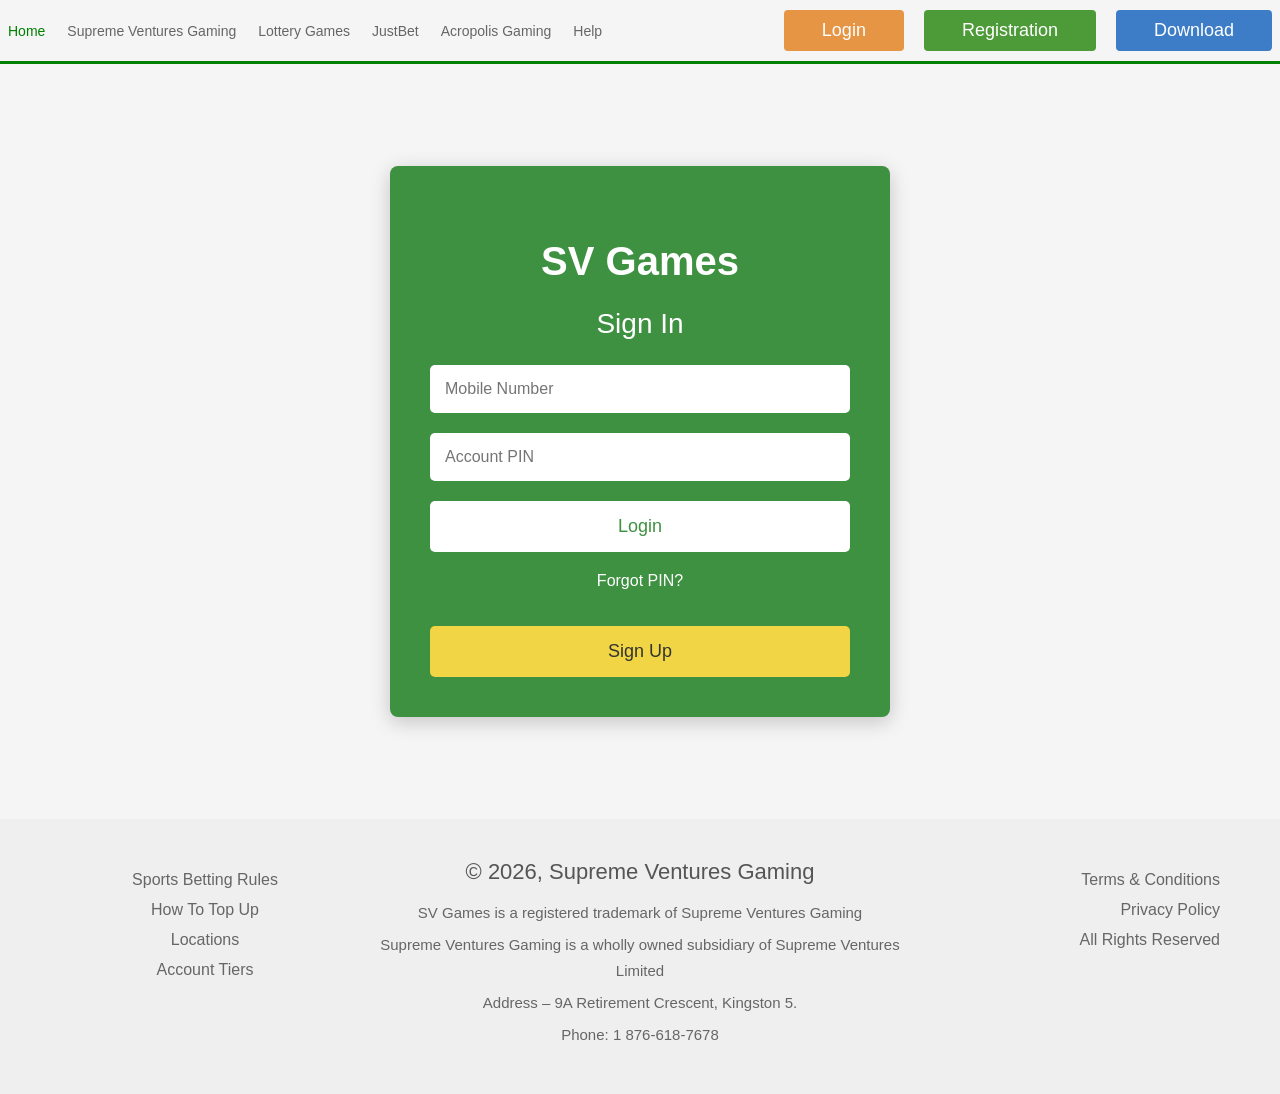
==== login.html @ 55dc8c67 "Gaming-Website Project" ====
<!DOCTYPE html>
<html>

<head>

  <title>Login</title>

  <link rel="stylesheet" href="login.css">

</head>

<body class="login-body">

<!-- NAVBAR -->
<nav>

  <ul>
    <li>Home</li>
    <li>Supreme Ventures Gaming</li>
    <li>Lottery Games</li>
    <li>JustBet</li>
    <li>Acropolis Gaming</li>
    <li>Help</li>
  </ul>

  <div class="btns">

    <button class="login">Login</button>

    <button class="register">Registration</button>

    <button class="download">Download</button>

  </div>

</nav>

<!-- LOGIN SECTION -->
<section class="login-section">

  <div class="login-box">

    <h1>SV Games</h1>

    <h2>Sign In</h2>

    <input type="text" placeholder="Mobile Number">

    <input type="password" placeholder="Account PIN">

    <button class="signin-btn">
      Login
    </button>

    <p class="forgot">
      Forgot PIN?
    </p>

    <button class="signup-btn">
      Sign Up
    </button>

  </div>

</section>

<!-- FOOTER -->
<footer class="footer">

  <div class="footer-left">

    <p>Sports Betting Rules</p>
    <p>How To Top Up</p>
    <p>Locations</p>
    <p>Account Tiers</p>

  </div>

  <div class="footer-center">

    <h3>© 2026, Supreme Ventures Gaming</h3>

    <p>
      SV Games is a registered trademark
      of Supreme Ventures Gaming
    </p>

    <p>
      Supreme Ventures Gaming is a wholly owned subsidiary
      of Supreme Ventures Limited
    </p>

    <p>
      Address – 9A Retirement Crescent, Kingston 5.
    </p>

    <p>
      Phone: 1 876-618-7678
    </p>

  </div>

  <div class="footer-right">

    <p>Terms & Conditions</p>
    <p>Privacy Policy</p>
    <p>All Rights Reserved</p>

  </div>

</footer>

</body>
</html>
---- login.css ----
body{
  margin:0;
  font-family:Arial;
  background:#f5f5f5;
}

/* NAVBAR */
nav{
  display:flex;
  justify-content:space-between;
  align-items:center;
  background:#f5f5f5;
  padding:10px 8px;
  border-bottom:3px solid green;
}

nav ul{
  display:flex;
  align-items:center;
  list-style:none;
  gap:22px;
  margin:0;
  padding:0;
}

nav ul li{
  font-size:14px;
  color:#666;
  cursor:pointer;
}

nav ul li:first-child{
  color:green;
}

.btns{
  display:flex;
  gap:20px;
}

.btns button{
  border:none;
  padding:10px 38px;
  color:white;
  border-radius:4px;
  font-size:18px;
  cursor:pointer;
}

.login{
  background:#e69545;
}

.register{
  background:#4c9a38;
}

.download{
  background:#3d7dc8;
}

/* LOGIN SECTION */
.login-section{
  min-height:75vh;
  display:flex;
  justify-content:center;
  align-items:center;
  padding:40px 0;
}

/* LOGIN BOX */
.login-box{
  width:420px;
  background:#3f9142;
  padding:40px;
  border-radius:8px;
  text-align:center;
  color:white;
  box-shadow:0 5px 20px rgba(0,0,0,0.2);
}

/* LOGO */
.login-box h1{
  font-size:40px;
  margin-bottom:20px;
}

/* SIGN IN */
.login-box h2{
  font-size:28px;
  margin-bottom:25px;
  font-weight:400;
}

/* INPUT */
.login-box input{
  width:100%;
  padding:15px;
  margin-bottom:20px;
  border:none;
  border-radius:5px;
  font-size:16px;
  box-sizing:border-box;
}

/* LOGIN BUTTON */
.signin-btn{
  width:100%;
  padding:15px;
  border:none;
  background:white;
  color:#3f9142;
  font-size:18px;
  border-radius:5px;
  cursor:pointer;
}

/* FORGOT */
.forgot{
  margin-top:20px;
  font-size:16px;
}

/* SIGNUP BUTTON */
.signup-btn{
  width:100%;
  padding:15px;
  border:none;
  background:#f1d544;
  color:#333;
  font-size:18px;
  border-radius:5px;
  margin-top:20px;
  cursor:pointer;
}

/* FOOTER */
.footer{
  display:flex;
  justify-content:space-between;
  align-items:flex-start;
  padding:40px 60px;
  background:#efefef;
  color:#666;
}

/* LEFT */
.footer-left{
  width:25%;
  text-align:center;
}

.footer-left p{
  margin:12px 0;
  font-size:16px;
}

/* CENTER */
.footer-center{
  width:45%;
  text-align:center;
}

.footer-center h3{
  font-size:22px;
  font-weight:500;
  margin-top:0;
  margin-bottom:15px;
  color:#555;
}

.footer-center p{
  font-size:15px;
  line-height:26px;
  margin:6px 0;
}

/* RIGHT */
.footer-right{
  width:25%;
  text-align:right;
}

.footer-right p{
  margin:12px 0;
  font-size:16px;
}
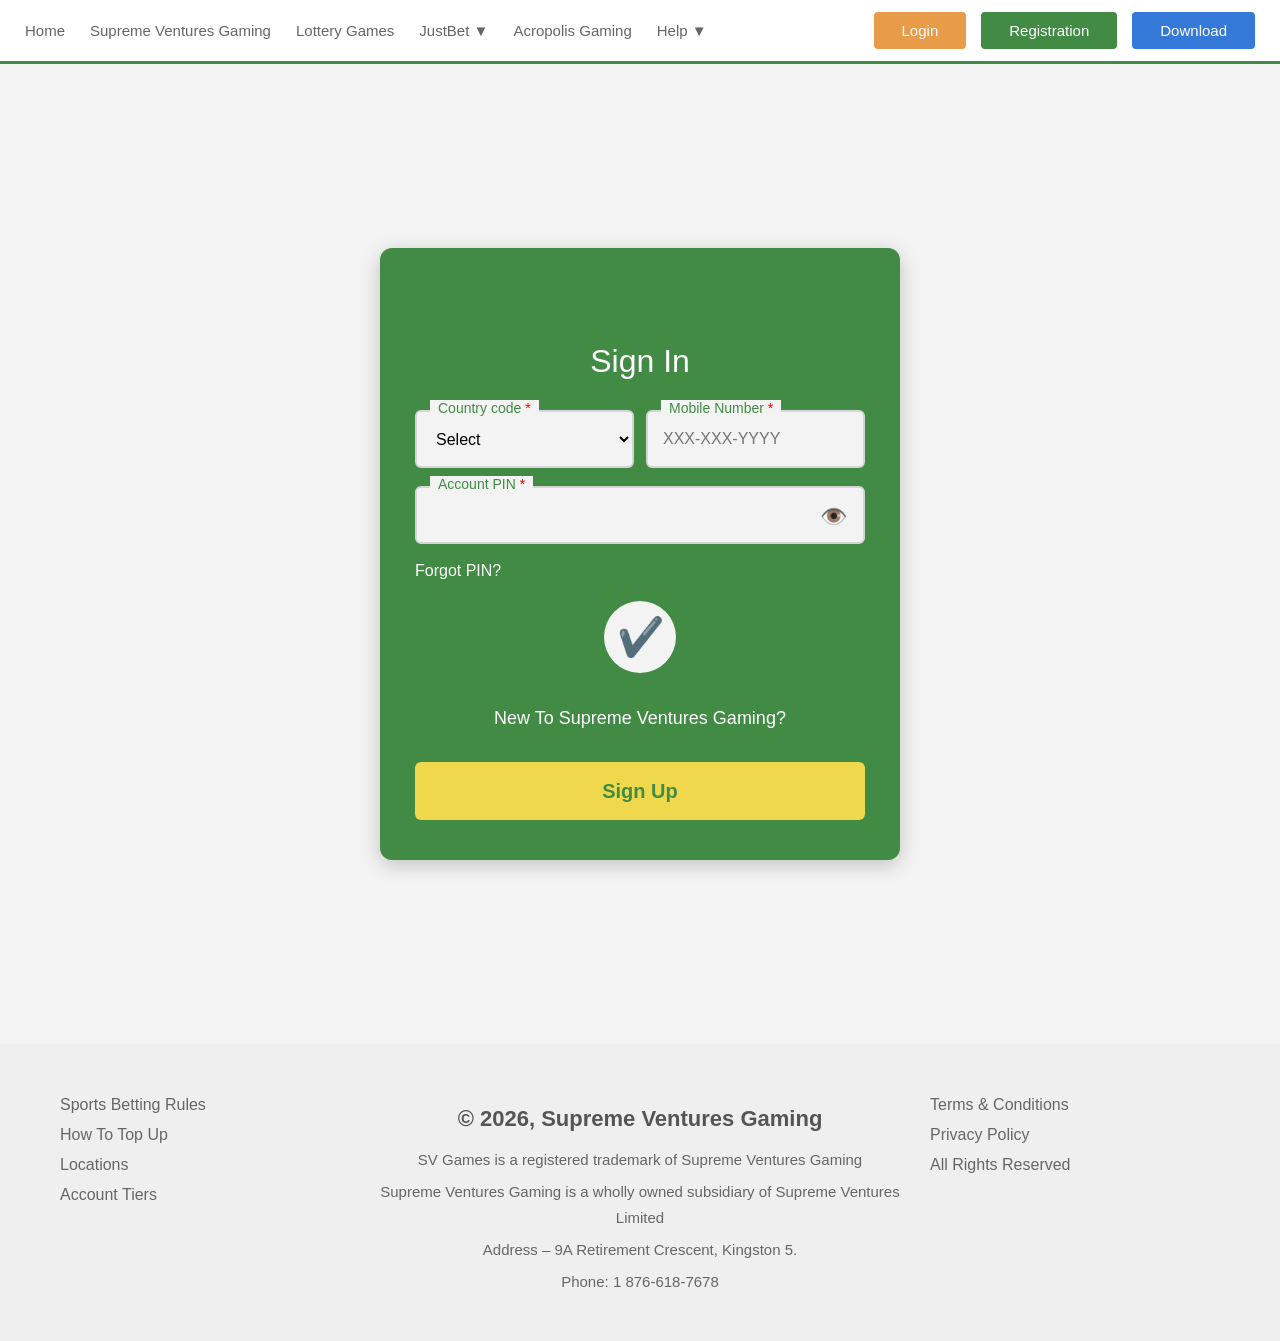
==== commit 9ba225de: "update login page" ====
--- a/login.html
+++ b/login.html
@@ -3,33 +3,61 @@
 
 <head>
 
-  <title>Login</title>
+  <title>SV Games Login</title>
 
   <link rel="stylesheet" href="login.css">
 
 </head>
 
-<body class="login-body">
+<body>
 
 <!-- NAVBAR -->
 <nav>
 
   <ul>
-    <li>Home</li>
-    <li>Supreme Ventures Gaming</li>
-    <li>Lottery Games</li>
-    <li>JustBet</li>
-    <li>Acropolis Gaming</li>
-    <li>Help</li>
+
+    <!-- <li class="active">
+      Home
+    </li> -->
+    <li class="active">
+  <a href="index.html">Home</a>
+</li>
+
+    <li>
+      Supreme Ventures Gaming
+    </li>
+
+    <li>
+      Lottery Games
+    </li>
+
+    <li>
+      JustBet ▼
+    </li>
+
+    <li>
+      Acropolis Gaming
+    </li>
+
+    <li>
+      Help ▼
+    </li>
+
   </ul>
 
   <div class="btns">
 
-    <button class="login">Login</button>
-
-    <button class="register">Registration</button>
-
-    <button class="download">Download</button>
+    <button class="login">
+      Login
+    </button>
+
+    <button class="register">
+      Registration
+    </button>
+
+    <button class="download">
+      Download
+    </button>
 
   </div>
 
@@ -40,20 +68,104 @@
 
   <div class="login-box">
 
-    <h1>SV Games</h1>
+    <!-- LOGO -->
+    <img class="logo-img"
+    src="logo.png"
+    alt="">
 
     <h2>Sign In</h2>
 
-    <input type="text" placeholder="Mobile Number">
-
-    <input type="password" placeholder="Account PIN">
-
-    <button class="signin-btn">
-      Login
-    </button>
-
-    <p class="forgot">
-      Forgot PIN?
+    <form id="loginForm">
+
+      <!-- ROW -->
+      <div class="row">
+
+        <!-- COUNTRY -->
+        <div class="input-group">
+
+          <label>
+            Country code <span>*</span>
+          </label>
+
+          <select id="country">
+
+            <option value="">
+              Select
+            </option>
+
+            <option>
+              +1 (JM)
+            </option>
+
+            <option>
+              +91 (IN)
+            </option>
+
+          </select>
+
+          <small class="error"
+          id="countryError"></small>
+
+        </div>
+
+        <!-- MOBILE -->
+        <div class="input-group">
+
+          <label>
+            Mobile Number <span>*</span>
+          </label>
+
+          <input
+          type="text"
+          id="mobile"
+          placeholder="XXX-XXX-YYYY">
+
+          <small class="error"
+          id="mobileError"></small>
+
+        </div>
+
+      </div>
+
+      <!-- PIN -->
+      <div class="input-group pin-group">
+
+        <label>
+          Account PIN <span>*</span>
+        </label>
+
+        <input
+        type="password"
+        id="pin">
+
+        <span class="eye">
+          👁️
+        </span>
+
+        <small class="error"
+        id="pinError"></small>
+
+      </div>
+
+      <!-- FORGOT -->
+      <p class="forgot">
+        Forgot PIN?
+      </p>
+
+      <!-- LOGIN BUTTON -->
+      <button
+      type="submit"
+      class="circle-btn">
+
+        ✔️
+
+      </button>
+
+    </form>
+
+    <!-- SIGNUP -->
+    <p class="new-user">
+      New To Supreme Ventures Gaming?
     </p>
 
     <button class="signup-btn">
@@ -67,6 +179,7 @@
 <!-- FOOTER -->
 <footer class="footer">
 
+  <!-- LEFT -->
   <div class="footer-left">
 
     <p>Sports Betting Rules</p>
@@ -76,9 +189,12 @@
 
   </div>
 
+  <!-- CENTER -->
   <div class="footer-center">
 
-    <h3>© 2026, Supreme Ventures Gaming</h3>
+    <h3>
+      © 2026, Supreme Ventures Gaming
+    </h3>
 
     <p>
       SV Games is a registered trademark
@@ -100,6 +216,7 @@
 
   </div>
 
+  <!-- RIGHT -->
   <div class="footer-right">
 
     <p>Terms & Conditions</p>
@@ -110,5 +227,8 @@
 
 </footer>
 
+<script src="login.js"></script>
+
 </body>
+
 </html>
--- a/login.css
+++ b/login.css
@@ -1,140 +1,206 @@
 body{
   margin:0;
   font-family:Arial;
-  background:#f5f5f5;
-}
-
-/* NAVBAR */
+  background:#f3f3f3;
+  overflow-x:hidden;
+}
+
+
 nav{
   display:flex;
   justify-content:space-between;
   align-items:center;
-  background:#f5f5f5;
-  padding:10px 8px;
-  border-bottom:3px solid green;
+  background:white;
+  padding:12px 25px;
+  border-bottom:3px solid #418b45;
 }
 
 nav ul{
   display:flex;
   align-items:center;
   list-style:none;
-  gap:22px;
+  gap:25px;
   margin:0;
   padding:0;
 }
 
 nav ul li{
-  font-size:14px;
+  font-size:15px;
   color:#666;
   cursor:pointer;
 }
 
-nav ul li:first-child{
-  color:green;
+nav ul li.active{
+  color:#418b45;
 }
 
 .btns{
   display:flex;
-  gap:20px;
+  gap:15px;
 }
 
 .btns button{
   border:none;
-  padding:10px 38px;
+  padding:10px 28px;
+  border-radius:4px;
   color:white;
-  border-radius:4px;
-  font-size:18px;
+  font-size:15px;
   cursor:pointer;
 }
 
 .login{
-  background:#e69545;
+  background:#e89b48;
 }
 
 .register{
-  background:#4c9a38;
+  background:#418b45;
 }
 
 .download{
-  background:#3d7dc8;
-}
-
-/* LOGIN SECTION */
+  background:#3479d8;
+}
+
+
 .login-section{
-  min-height:75vh;
+  min-height:100vh;
   display:flex;
   justify-content:center;
   align-items:center;
-  padding:40px 0;
-}
-
-/* LOGIN BOX */
+  padding:40px 15px;
+}
+
 .login-box{
-  width:420px;
-  background:#3f9142;
-  padding:40px;
-  border-radius:8px;
+  width:100%;
+  max-width:520px;
+  background:#418b45;
+  padding:40px 35px;
+  border-radius:12px;
   text-align:center;
   color:white;
+  box-sizing:border-box;
   box-shadow:0 5px 20px rgba(0,0,0,0.2);
 }
 
-/* LOGO */
-.login-box h1{
-  font-size:40px;
-  margin-bottom:20px;
-}
-
-/* SIGN IN */
+.logo-img{
+  width:220px;
+  margin-bottom:25px;
+}
+
 .login-box h2{
-  font-size:28px;
-  margin-bottom:25px;
+  font-size:32px;
   font-weight:400;
-}
-
-/* INPUT */
-.login-box input{
-  width:100%;
-  padding:15px;
-  margin-bottom:20px;
-  border:none;
-  border-radius:5px;
+  margin-bottom:30px;
+}
+
+.row{
+  display:flex;
+  gap:12px;
+  width:100%;
+}
+
+.input-group{
+  width:100%;
+  position:relative;
+  margin-bottom:18px;
+  text-align:left;
+}
+
+.input-group label{
+  position:absolute;
+  top:-10px;
+  left:15px;
+  background:#f3f3f3;
+  padding:0 8px;
+  font-size:14px;
+  color:#418b45;
+  z-index:2;
+}
+
+.input-group label span{
+  color:red;
+}
+
+.input-group input,
+.input-group select{
+  width:100%;
+  height:58px;
+  border:2px solid #d5d5d5;
+  border-radius:6px;
+  padding:0 15px;
   font-size:16px;
   box-sizing:border-box;
-}
-
-/* LOGIN BUTTON */
-.signin-btn{
-  width:100%;
-  padding:15px;
+  background:#f3f3f3;
+  outline:none;
+}
+
+.error{
+  display:none;
+  color:#ff4d4d;
+  font-size:14px;
+  margin-top:5px;
+}
+
+
+.input-error{
+  border:2px solid red !important;
+}
+
+
+.pin-group{
+  position:relative;
+}
+
+
+.eye{
+  position:absolute;
+  right:18px;
+  top:18px;
+  color:#999;
+  font-size:22px;
+  cursor:pointer;
+}
+
+
+.forgot{
+  text-align:left;
+  margin-top:10px;
+  font-size:16px;
+}
+
+
+.circle-btn{
+  width:72px;
+  height:72px;
+  border-radius:50%;
   border:none;
-  background:white;
-  color:#3f9142;
+  background:#f3f3f3;
+  color:#c9c9c9;
+  font-size:38px;
+  margin-top:5px;
+  cursor:pointer;
+}
+
+
+.new-user{
+  margin-top:35px;
   font-size:18px;
-  border-radius:5px;
-  cursor:pointer;
-}
-
-/* FORGOT */
-.forgot{
-  margin-top:20px;
-  font-size:16px;
-}
-
-/* SIGNUP BUTTON */
+}
+
+
 .signup-btn{
   width:100%;
-  padding:15px;
+  height:58px;
   border:none;
-  background:#f1d544;
-  color:#333;
-  font-size:18px;
-  border-radius:5px;
-  margin-top:20px;
-  cursor:pointer;
-}
-
-/* FOOTER */
+  border-radius:6px;
+  background:#f0d84d;
+  color:#418b45;
+  font-size:20px;
+  font-weight:600;
+  margin-top:15px;
+  cursor:pointer;
+}
+
+
 .footer{
   display:flex;
   justify-content:space-between;
@@ -144,27 +210,24 @@
   color:#666;
 }
 
-/* LEFT */
-.footer-left{
+.footer-left,
+.footer-right{
   width:25%;
-  text-align:center;
-}
-
-.footer-left p{
-  margin:12px 0;
-  font-size:16px;
-}
-
-/* CENTER */
+}
+
 .footer-center{
   width:45%;
   text-align:center;
 }
 
+.footer-left p,
+.footer-right p{
+  margin:12px 0;
+  font-size:16px;
+}
+
 .footer-center h3{
   font-size:22px;
-  font-weight:500;
-  margin-top:0;
   margin-bottom:15px;
   color:#555;
 }
@@ -175,13 +238,63 @@
   margin:6px 0;
 }
 
-/* RIGHT */
-.footer-right{
-  width:25%;
-  text-align:right;
-}
-
-.footer-right p{
-  margin:12px 0;
-  font-size:16px;
+@media(max-width:900px){
+
+  nav{
+    flex-direction:column;
+    gap:15px;
+  }
+
+  nav ul{
+    flex-wrap:wrap;
+    justify-content:center;
+  }
+
+  .footer{
+    flex-direction:column;
+    text-align:center;
+    gap:30px;
+  }
+
+  .footer-left,
+  .footer-center,
+  .footer-right{
+    width:100%;
+    text-align:center;
+  }
+
+}
+
+@media(max-width:600px){
+
+  .login-box{
+    padding:30px 20px;
+  }
+
+  .row{
+    flex-direction:column;
+  }
+
+  .logo-img{
+    width:180px;
+  }
+
+  .btns{
+    flex-wrap:wrap;
+    justify-content:center;
+  }
+
+}
+nav ul li{
+  font-size:15px;
+  color:#666;
+  cursor:pointer;
+}
+nav ul li a{
+  text-decoration:none;
+  color:#666;
+}
+
+nav ul li a:hover{
+  color:#418b45;
 }
